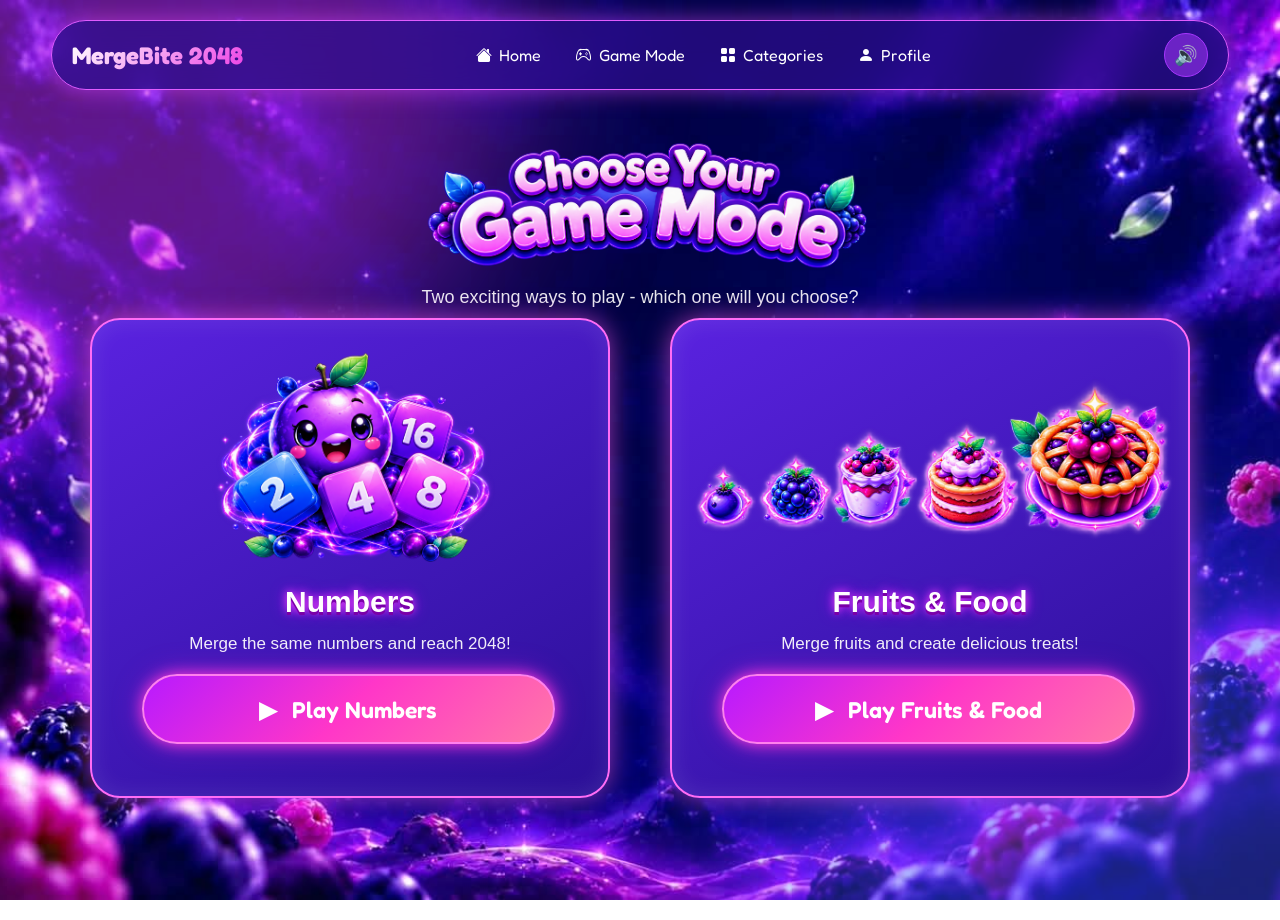
==== mode.html @ a002ad53 "spicile game" ====
<!DOCTYPE html>
<html lang="en">
<head>
    <meta charset="UTF-8">    
    <link rel="stylesheet" href="css/mode.css">

    <meta name="viewport" content="width=device-width, initial-scale=1.0">
    <link rel="preconnect" href="https://fonts.googleapis.com">
    <link rel="preconnect" href="https://fonts.gstatic.com" crossorigin>
    <link href="https://fonts.googleapis.com/css2?family=Fredoka:wght@400;500;600;700&display=swap" rel="stylesheet">
    <link rel="stylesheet" href="https://cdn.jsdelivr.net/npm/bootstrap-icons@1.13.1/font/bootstrap-icons.min.css">
    <title>Game Mode - MergeBite 2048</title>
    <link rel="stylesheet" href="css/common.css">
</head>
<body>
    <header class="navbar">
       <div class="logo">
            <h2 class="title-logo"><span>MergeBite 2048</span> </h2>
        </div>

    <nav class="nav">

        <a href="Home.html" class="nav-link ">
            
              <i class="bi bi-house-fill"></i>Home
        </a>

        <a href="mode.html" class="nav-link">
            
            <i class="bi bi-controller"></i> Game Mode
        </a>

        <a href="#" class="nav-link">
           
           <i class="bi bi-grid-fill"></i> Categories
        </a>

        <a href="#" class="nav-link">
            <i class="bi bi-person-fill"></i> Profile
        </a>




    </nav>


   
    <div class="header-buttons">

        <button class="icon-btn" id="soundBtn">
            🔊
        </button>

    </div>
    </header>

    <div class="choose-game-mode ">
        <img src="images/name.png" alt="">
        <p>Two exciting ways to play - which one will you choose?</p>
    </div>
    <div class="cards">
        <div class="card1">
            <img src="images/png.png" alt="">       
            <h2>Numbers</h2>

            <p>Merge the same numbers and reach 2048!</p>

                <a href="game.html?mode=numbers" class="main-btn">
                    <span class="btn-icon">▶</span>
                    Play Numbers
                </a>        
        </div>
 
 
        <div class="card2">
            <img src="images/cake2.png" alt="">           
            <h2>Fruits & Food</h2>

            <p>Merge fruits and create delicious treats!</p>

                <a href="game.html?mode=fruits" class="main-btn">
                    <span class="btn-icon">▶</span>
                    Play Fruits & Food
                </a>

        </div>
    </div>
    <script src="js/common.js"></script>
</body>
</html>
---- css/mode.css ----
*{
    padding: 0;
    margin: 0;
    box-sizing: border-box;

}

:root {
    --dark-blue: #070b55;
    --deep-purple: #160b70;
    --purple: #4d1aa8;
    --violet: #9b32e8;
    --light-violet: #c64dff;
    --pink: #ed42e5;
    --white: #ffffff;
    --soft-white: #eeeaff;
    --muted: #c9bce8;
    --border: rgba(236, 104, 255, 0.55);
}
body{
    font-family: "Fredoka", sans-serif;
    background: linear-gradient(rgba(7, 8, 75, 0.42), rgba(15, 5, 85, 0.58)); 
    background-image: url(../images/back.jpeg);
    background-attachment: fixed;
    background-size: cover;
    min-height: 100vh;
    position: relative;

    background-position: center;
    background-repeat: no-repeat;
    color: white;
    overflow-x: hidden;
}
.navbar{
    width: 92%;
    height: 70px;

    margin: 20px auto;

    padding: 0 20px;

    display: flex;
    align-items: center;
    justify-content: space-between;

    background: rgba(45, 14, 140, 0.72);

    border: 1px solid #e05cff;
    border-radius: 40px;

    box-shadow:
        0 0 24px rgba(230, 80, 255, 0.55);

    backdrop-filter: blur(15px);

    position: relative;
    z-index: 100;
}
.title-logo span{
     background: linear-gradient(135deg, var(--white), var(--pink));
     -webkit-background-clip: text;
     background-clip: text;
     color: transparent;

}
.nav {
    display: flex;

    align-items: center;

    gap: 25px;

    height: 100%;
}
.nav-link {
    height: 100%;

    display: flex;
    align-items: center;

    gap: 7px;

    padding: 0 5px;

    color: white;

    text-decoration: none;

    font-size: 16px;

    position: relative;

    transition: 0.3s;
}

.nav-link span {
    font-size: 19px;
}

.nav-link:hover {
    color: #ff62ef;

    transform: translateY(-2px);
}

.header-buttons {

    display: flex;

    align-items: center;

    gap: 10px;
}
.icon-btn {

    width: 44px;
    height: 44px;

    border-radius: 50%;

    border: 1px solid #a735ff;

    background: rgba(120, 40, 210, 0.85);

    color: white;

    font-size: 19px;

    cursor: pointer;

    transition: 0.3s;
}


.icon-btn:hover {

    transform: scale(1.08);

    background: #6817b5;

    box-shadow:
        0 0 15px #d137ff;
}

.nav-link.active { 
    color: #ff70ff;
 }

@keyframes floating { 
    0% { transform: translateY(0); } 
    50% { transform: translateY(-8px); } 
    100% { transform: translateY(0); } } 
                                   
.choose-game-mode {
    width: 500px;
    margin: 25px auto 10px;
    text-align: center;
}

.choose-game-mode img {
    width: 100%;
    height: auto;
    display: block;
}

.choose-game-mode p{
    font-family:  Arial,  sans-serif;
    font-size: 18px;
    font-size: 18px ;
    color: rgba(255, 255, 255, 0.9);
    margin-top: 5px;
}





.cards{
    display: flex;
    justify-content: center;
    gap: 60px;
}


.card1 , .card2 {
    width:520px;
    height: 480px;

    background: linear-gradient(150deg, #5a22e0, #2a0f96);
    border: 2px solid #ff6cf5;
    border-radius: 30px;
    box-shadow: 0 0 26px rgba(255, 90, 240, 0.6), inset 0 0 24px rgba(255, 255, 255, 0.1);
}

.card1 img{
    display: block;
    margin:10px auto 0;
    width:100%;
    height: 250px;
    object-fit:contain;
}
.card2 img{
    display: block;
    margin:10px auto 0;
    width:95%;
    height: 250px;
    object-fit:contain;
}
.card1 h2 , .card2 h2 {
    text-align: center;
    font-size: 30px;
    padding: 10px;
    margin: -5px 0 5px;
    color: white;
    font-family: Arial, sans-serif;
    font-weight: bold;

    color: white;

    text-shadow:
        0 3px 0 #7A00A8,
        0 0 8px #FF4DFF,
        0 0 15px #B900FF;

    margin-top: -5px;
    margin-bottom: 5px;
}
.card1 p, .card2 p{
    margin: 5px;
    text-align: center;
    color:rgba(255, 255, 255, 0.926);
    font-family: Arial, sans-serif;
    font-size: 17px;    
}
.main-btn { 
    min-width: 250px; 
     height: 70px; 
    padding: 0 30px; 
    display: flex;
     align-items: center; 
     justify-content: center; 
     gap: 15px; border-radius: 40px;
     text-decoration: none; 
     color: white; 
    font-size: 23px;
    font-weight: 600; 
     transition: 0.3s; 
     position: relative; 
     overflow: hidden; 
    width: 80%;
    margin: auto 50px;
    margin-top: 20px;
    background: linear-gradient( 135deg, #b81aff, #ff36c8, #ff77a8 );
     border: 2px solid #ff80ed; 
    box-shadow: 0 0 15px #ff38df, 0 0 30px rgba(255, 35, 211, 0.35);
} 

.main-btn:hover {
  transform: translateY(-5px) scale(1.02);
 box-shadow: 0 0 25px #ff38df, 0 0 45px rgba(255, 35, 211, 0.5);
 
    cursor: pointer;
}
@media(max-width:730px){
    .cards{
        flex-direction: column;
        align-items: center;
    }
        .card1 , .card2 {
        width: 80%;
        max-width: 520px;
    }
}
@media (max-width: 900px) {

    nav {
        width: 85%;
        padding: 8px 15px;
    }

    nav .links {
        gap: 25px;
    }

    nav a {
        font-size: 15px;
    }

    nav img {
        width: 100px;
    }
}
@media (max-width: 650px) {

    nav {
        width: 90%;
        padding: 10px;
    }

    nav .links {
        gap: 15px;
    }

    nav a {
        font-size: 13px;
    }

    nav img {
        width: 80px;
    }
}
@media (max-width: 500px) {

    nav {
        flex-direction: column;
        gap: 15px;
        padding: 15px;
    }

    nav img {
        width: 100px;
    }

    nav .links {
        gap: 20px;
        flex-wrap: wrap;
    }

    nav a {
        font-size: 14px;
    }
}
---- css/common.css ----
.mb-toast-wrap {
    position: fixed;
    top: 18px;
    left: 50%;
    transform: translateX(-50%);
    z-index: 10000;
    width: min(92vw, 460px);
    display: flex;
    flex-direction: column;
    align-items: center;
    gap: 10px;
    pointer-events: none;
}

.mb-toast {
    display: flex;
    align-items: center;
    gap: 11px;
    padding: 13px 22px;
    border-radius: 30px;
    color: #fff;
    font: 600 15px/1.35 "Fredoka", Arial, sans-serif;
    background: linear-gradient(135deg, rgba(58, 20, 150, .97), rgba(115, 30, 175, .97));
    border: 1px solid rgba(236, 104, 255, .75);
    box-shadow: 0 8px 28px rgba(0, 0, 0, .35), 0 0 18px rgba(200, 70, 255, .45);
    opacity: 0;
    transform: translateY(-14px) scale(.96);
    transition: opacity .28s ease, transform .3s cubic-bezier(.2, .9, .3, 1.25);
}

.mb-toast.show { opacity: 1; transform: none; }
.mb-toast i { font-size: 20px; flex-shrink: 0; }
.mb-toast.success i { color: #7dffb0; }
.mb-toast.error { border-color: #ff6b9a; }
.mb-toast.error i { color: #ff8fb3; }
.mb-toast.info i { color: #a9c4ff; }

.mb-modal-overlay {
    position: fixed;
    inset: 0;
    z-index: 9500;
    display: flex;
    align-items: center;
    justify-content: center;
    padding: 20px;
    background: rgba(8, 3, 40, .72);
    backdrop-filter: blur(6px);
    opacity: 0;
    transition: opacity .25s ease;
}

.mb-modal-overlay.show { opacity: 1; }

.mb-modal {
    width: min(100%, 400px);
    padding: 28px 28px 26px;
    text-align: center;
    color: #fff;
    font-family: "Fredoka", Arial, sans-serif;
    border-radius: 28px;
    background: linear-gradient(145deg, rgba(165, 75, 240, .96), rgba(55, 32, 185, .97));
    border: 1px solid rgba(255, 140, 250, .85);
    box-shadow: 0 0 44px rgba(240, 80, 255, .6), 0 20px 50px rgba(0, 0, 0, .5);
    transform: translateY(18px) scale(.94);
    transition: transform .35s cubic-bezier(.2, .9, .3, 1.25);
}

.mb-modal-overlay.show .mb-modal { transform: none; }

.mb-modal-img {
    display: block;
    width: 150px;
    max-width: 60%;
    margin: -6px auto 8px;
    animation: mbBob 2.6s ease-in-out infinite;
}

.mb-modal-icon { font-size: 54px; line-height: 1.1; margin-bottom: 6px; }

.mb-modal h2 {
    font-size: 27px;
    line-height: 1.2;
    margin-bottom: 8px;
    background: linear-gradient(135deg, #fff, #ff8cf2);
    -webkit-background-clip: text;
    background-clip: text;
    color: transparent;
}

.mb-modal p {
    font-size: 16px;
    line-height: 1.55;
    color: #eeeaff;
    white-space: pre-line;
}

.mb-modal-actions {
    display: flex;
    flex-wrap: wrap;
    justify-content: center;
    gap: 10px;
    margin-top: 22px;
}

.mb-btn {
    min-width: 130px;
    padding: 12px 22px;
    border-radius: 30px;
    font: 600 15px "Fredoka", Arial, sans-serif;
    color: #fff;
    cursor: pointer;
    text-decoration: none;
    transition: transform .25s, box-shadow .25s;
    border: 1px solid rgba(255, 255, 255, .3);
    background: rgba(255, 255, 255, .1);
}

.mb-btn.primary {
    border-color: #ff80ed;
    background: linear-gradient(135deg, #b81aff, #ff36c8);
    box-shadow: 0 0 16px rgba(255, 56, 223, .55);
}

.mb-btn:hover { transform: translateY(-3px); }
.mb-btn:focus-visible { outline: 3px solid #ffd0f8; outline-offset: 2px; }

@keyframes mbBob {
    0%, 100% { transform: translateY(0); }
    50% { transform: translateY(-8px); }
}

.sound-floating {
    position: fixed;
    top: 16px;
    right: 16px;
    z-index: 9000;
    width: 44px;
    height: 44px;
    border-radius: 50%;
    border: 1px solid #a735ff;
    background: rgba(45, 5, 110, .85);
    color: #fff;
    font-size: 19px;
    cursor: pointer;
    backdrop-filter: blur(8px);
    transition: .3s;
}

.sound-floating:hover {
    transform: scale(1.08);
    background: #6817b5;
    box-shadow: 0 0 15px #d137ff;
}

#soundBtn.muted { opacity: .65; }

.bg-anim {
    position: fixed;
    inset: 0;
    z-index: -1;
    overflow: hidden;
    pointer-events: none;
}

.bg-aurora {
    position: absolute;
    width: 60vmax;
    height: 60vmax;
    border-radius: 50%;
    filter: blur(90px);
    opacity: .45;
    animation: bgAurora 28s ease-in-out infinite alternate;
}

.bg-aurora.a1 { top: -25vmax; left: -20vmax; background: #d331e0; }
.bg-aurora.a2 { bottom: -30vmax; right: -20vmax; background: #3a4bff; animation-delay: -12s; }

.bg-item {
    position: absolute;
    width: var(--s);
    height: var(--s);
    animation-duration: var(--dur);
    animation-delay: var(--delay);
    animation-iteration-count: infinite;
    animation-timing-function: linear;
    will-change: transform, opacity;
}

.bg-item.rise { bottom: calc(var(--s) * -1.4); animation-name: bgRise; }
.bg-item.fall { top: calc(var(--s) * -1.4); animation-name: bgFall; }

.bg-inner {
    display: block;
    width: 100%;
    height: 100%;
    animation: bgSway var(--sway, 5s) ease-in-out infinite alternate;
}

.bg-fruit .bg-inner {
    background: center / contain no-repeat;
    filter: drop-shadow(0 0 10px rgba(214, 90, 255, .65));
}

.bg-cube .bg-inner {
    display: grid;
    place-items: center;
    border-radius: 24%;
    background: var(--g);
    color: #fff;
    font: 800 calc(var(--s) * .46) "Fredoka", Arial, sans-serif;
    text-shadow: 0 2px 4px rgba(0, 0, 0, .3);
    border: 2px solid rgba(255, 255, 255, .35);
    box-shadow: inset 0 0 12px rgba(255, 255, 255, .3), 0 0 16px var(--glow);
}

.bg-bubble .bg-inner {
    border-radius: 50%;
    background: radial-gradient(circle at 30% 28%, rgba(255, 255, 255, .75), rgba(220, 130, 255, .18) 45%, rgba(120, 90, 255, .1) 70%);
    border: 1px solid rgba(235, 170, 255, .45);
}

.bg-spark {
    position: absolute;
    width: var(--s);
    height: var(--s);
    background: #fff;
    clip-path: polygon(50% 0, 60% 40%, 100% 50%, 60% 60%, 50% 100%, 40% 60%, 0 50%, 40% 40%);
    filter: drop-shadow(0 0 5px #ff7bf0);
    opacity: 0;
    animation: bgTwinkle var(--dur) ease-in-out var(--delay) infinite;
}

@keyframes bgRise {
    0% { transform: translate3d(0, 0, 0); opacity: 0; }
    8% { opacity: var(--op); }
    88% { opacity: var(--op); }
    100% { transform: translate3d(var(--drift), -118vh, 0); opacity: 0; }
}

@keyframes bgFall {
    0% { transform: translate3d(0, 0, 0); opacity: 0; }
    8% { opacity: var(--op); }
    88% { opacity: var(--op); }
    100% { transform: translate3d(var(--drift), 118vh, 0); opacity: 0; }
}

@keyframes bgSway {
    from { transform: translateX(-16px) rotate(calc(var(--rot) * -1)); }
    to { transform: translateX(16px) rotate(var(--rot)); }
}

@keyframes bgTwinkle {
    0%, 100% { opacity: 0; transform: scale(.3) rotate(0deg); }
    50% { opacity: .95; transform: scale(1) rotate(45deg); }
}

@keyframes bgAurora {
    from { transform: translate(0, 0) scale(1); }
    to { transform: translate(8vmax, 6vmax) scale(1.18); }
}

@media (prefers-reduced-motion: reduce) {
    .bg-anim { display: none; }
    .mb-modal-img { animation: none; }
}
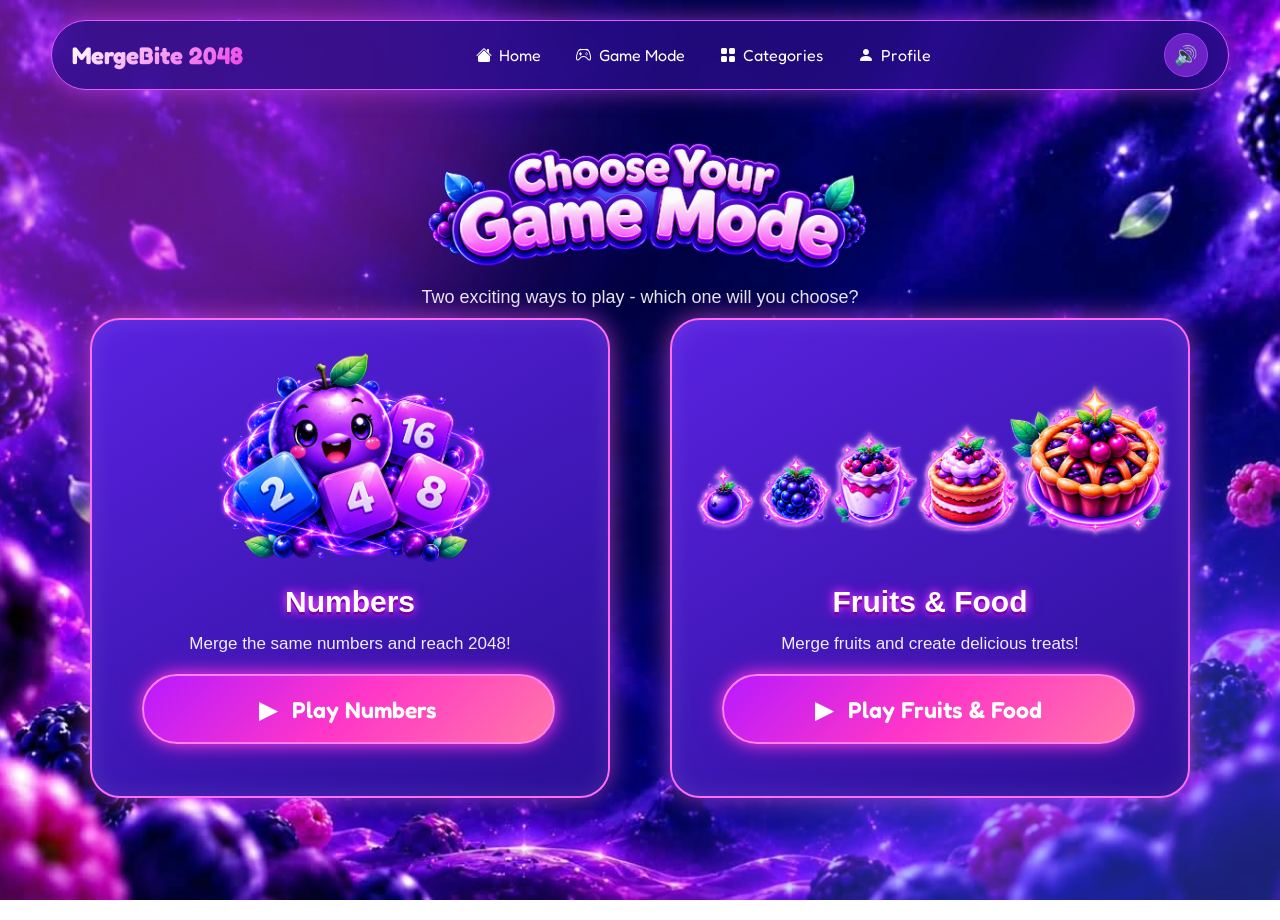
==== commit 58afac9b: "up" ====
--- a/mode.html
+++ b/mode.html
@@ -20,7 +20,7 @@
 
     <nav class="nav">
 
-        <a href="Home.html" class="nav-link ">
+        <a href="index.html" class="nav-link ">
             
               <i class="bi bi-house-fill"></i>Home
         </a>
